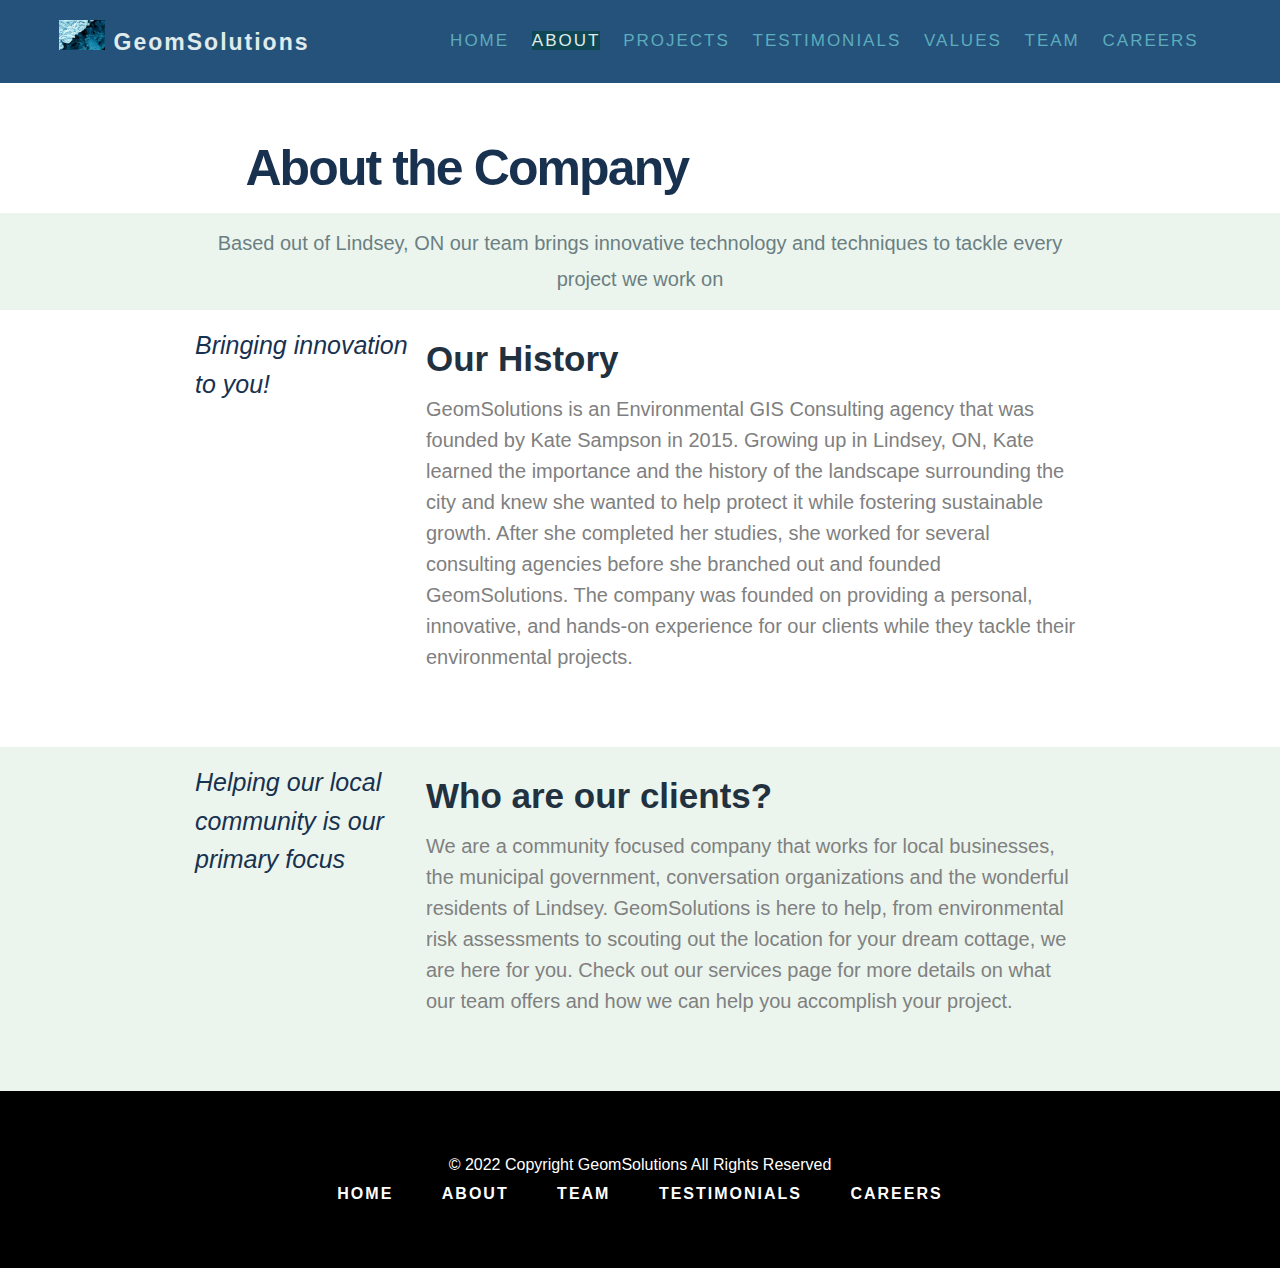
==== aboutus.html @ 4e74337c "footer to all pages" ====
<!DOCTYPE html>
<html lang="en">
<head>
<title> About Us </title>
  <link rel="stylesheet" href="stylesheet.css">
<!--
* Favicon/Meta
* Owner : Kevin VD
* Date  : Nov 23 (v1)
-->
 <link rel="shortcut icon" href="images/remote-sensing.jpg" type="image/x-icon"><!--KVD: Icon logo will be changed once logo is designed/W3S-->
 <meta charset="UTF-8">
 <meta name="viewport" content="width=device-width, initial-scale=1.0"><!--Setting Viewport, set width of page-follow device screen width/initial zoom scale 1/W3S-->
 <script src="https://ajax.googleapis.com/ajax/libs/jquery/3.6.1/jquery.min.js"></script>
 <!--End Owner: Kevin VD-->
</head>
<body>
<!--beginning of the navigation bar -->
<!--
- Owner: Jessica Murdoch
- Date: November 21, 2022
- Nav bar basics are from w3schools and heavily modified
-->
         <!--&-->
<!--
* NavBar setup for responsive menu w/ icon + JavaScript / Inspiration: W3S + https://www.youtube.com/watch?v=FazgJVnrVuI 
* Owner : Kevin VD
* Date  : Nov 23 (v1)
-->
<nav class="navbar">
  
  <div class="GeomSolutions"> 
    <a class="CompanyName" href=index.html>
      <img class="CompanyLogo" src="images/remote-sensing.jpg"/>
      GeomSolutions
    </a>
  </div>
    <ul class="navlist" id="NavList">
      <li class="list_item">
        <a href="index.html">Home</a>
      </li>
      <li class="list_item">
        <a class="active" href="aboutus.html">About</a>
      </li>
      <li class="list_item">
        <div>
        <a href="pastprojects.html">Projects</a>
        </div>
      <ul class="sub_drop">
          <li class="list_item"><a href="pastprojects.html">Past Projects</a></li>
          <li class="list_item"><a href="projects.html">Remote Sensing</a></li>
          <li class="list_item"><a href="coding.html">Coding</a></li>
          <li class="list_item"><a href="spatial.html">Spatial</a></li>
          <li class="list_item"><a href="surveying.html">Surveying</a></li>
      </ul>
      </li>
      <li class="list_item">
        <a href="testimonials.html">Testimonials</a>
      </li>
      <li class="list_item">
        <a href="values.html">Values</a>
      </li>
      <li class="list_item">
        <a href="team.html">Team</a>
      </li>
      <li class="list_item">
        <a href="careers.html">Careers</a>
      </li>
    </ul>
    <div class="menuicon" id="MenuIcon"> 
      <div class="menu_bar"> </div>
      <div class="menu_bar"> </div>
      <div class="menu_bar"> </div>
      <div class="menu_bar"> </div>
    </div>  
</nav>
<!--End Owner: Kevin VD-->
<!--end of the navigation bar -->
  


<!-- *** Esther Kim - About Section Headings Sample (Nov21 v1) *** -->
<div class="row">
  <h2 class="h2text">About the Company</h2>
</div>  
<!--*** End: Esther Kim *** --> 

<!-- body of the main content -->

<!-- START
  Owner: Meghan Noonan 
  Purpose: Paragraph and div blocking 
  Inspiration notes: The general structure of the text placement was inspired by the About Us page on the capital stairs website. 
  The code was not directly sourced from the website but modified from multiple sources including lectures, text book, W3Schools and 
  some inspiration from capital stairs. The colour placement of the div boxes was inspired by the ZanderPlan property 
  developers page where the colour spans the entire page. 
  Inspiration Links: https://www.zanderplan.com/how-zanderplan-works-with-developers/ and https://capitalstairsinc.com/about_us/ 
-->

<div class = "mainbox"> 

<!-- this is the body of the about us page-->
<!-- Page content written by Meghan-->
<div class = "topbox">
<p> Based out of Lindsey, ON our team brings innovative technology and techniques to tackle every project we work on </p>

</div>
<div class = "sectionboxone">
<div  class = "quotebox"> 
<p> Bringing innovation to you! </p>
</div>
<div class = "paragraphbox"> 
<!--*** Esther Kim *** --> 
    <h3 class="h3text">Our History</h3>
<!--*** End: Esther Kim *** --> 
<p> GeomSolutions is an Environmental GIS Consulting agency that was founded by Kate Sampson in 2015. Growing up in Lindsey, ON, 
  Kate learned the importance and the history of the landscape surrounding the city and knew she wanted to help protect it while 
  fostering sustainable growth. After she completed her studies, she worked for several consulting agencies before she branched out 
  and founded GeomSolutions. The company was founded on providing a personal, innovative, and hands-on experience for our clients while 
  they tackle their environmental projects. </p>
</div>
</div>
</div>
<!-- Meghan Noonan END -->

<!-- START
  Owner: Meghan Noonan, see above notes for inspiration -->
  <!-- Content written by Meghan Noonan -->
<div class = "sectionboxtwo">

<div  class = "quotebox"> 
<p> Helping our local community is our primary focus </p>
</div>
<div class = "paragraphbox"> 
  <!--*** Esther Kim *** --> 
  <h3 class="h3text">Who are our clients?</h3>
  <!--*** End: Esther Kim *** --> 
<p> We are a community focused company that works for local businesses, the municipal government, conversation organizations and the wonderful 
  residents of Lindsey. GeomSolutions is here to help, from environmental risk assessments to scouting out the location for your dream cottage, 
  we are here for you. Check out our services page for more details on what our team offers and how we can help you accomplish your project.  </p>
</div>
</div>

<!-- Meghan Noonan END -->
  <!--
* Scroll to top button 
* Inspiration:Inspired by: https://www.w3schools.com/howto/howto_js_scroll_to_top.asp 
* Owner : Kevin VD
* Date  : Dec 05 
-->
<button onclick="topFunction()" id="TopBtn" title="Scroll to top">Top</button>
</body>
<!-- beginning of footer bar at bottom 
inspiration from https://www.w3schools.com/howto/tryit.asp?filename=tryhow_css_fixed_footer the layout, colour and overall form has been heavily modified
Date: December 07, 2022-->
<footer>
	<p>&#169 2022 Copyright GeomSolutions All Rights Reserved </p>
  <div class = "footer">
    <a href="index.html">Home</a>
    <a href="aboutus.html">About</a>
    <a href="team.html">Team</a>
    <a href="testimonials.html">Testimonials</a>
    <a href="careers.html">Careers</a>
    
  </div>
</footer>

<!--*** End Owner: Jessica Murdoch *** -->
<script src="myscripts.js"></script> <!--Link to external javascript-->
</html>
---- stylesheet.css ----
* {									
	box-sizing: border-box;			/* Width and height calculations will include padding and borders */
	margin: 0;						      /* Overrides defaults and sets the margin of the entire page to 0 */
	padding: 0;						      /* Overrides defaults and sets the padding of the entire page to 0 */
}

body, html {
  height: 100%;
  line-height: 1.8;
  font-family:Verdana,sans-serif; /* Font default for page may be placed here? - Esther */
}

/***************** 
* Scroll to top button 
* Inspiration:Inspired by: https://www.w3schools.com/howto/howto_js_scroll_to_top.asp 
* Owner : Kevin VD
* Date  : Dec 05 
******************/

#TopBtn {
  display: none;
  position: fixed;
  bottom: 20px;
  right: 20px;
  z-index: 99;
  font-size: 14px;
  border: none;
  outline: none;
  background-color: #24527a;
  color: #e0ebeb;
  cursor: crosshair;
  padding: 10px;
  border-radius: 40px;
}

#TopBtn:hover {
  background-color: #5dacbd;
}

/*------------Fullscreen NavBar----------------*/ 
/***************** 
* Fullsize NavBar/Tablet + Mobile Screen NavBar/Active class for JavaScript/ 
* Inspiration: W3S https://www.w3schools.com/howto/howto_js_topnav_responsive.asp  / https://www.youtube.com/watch?v=FazgJVnrVuI
* Owner : Kevin VD
* Date  : Nov 23 (v1)
******************/
.navbar {
  background-color: #24527a; 
  color:#5dacbd;
  display:flex;
  overflow: hidden;
  justify-content: space-around;
  align-items: center;
}
.navlist {
  list-style: none;
  float: right;
  color: #5dacbd; 
  padding: 10px 14px;
  text-decoration: none;
  font-weight: normal;
  text-transform: uppercase;
  letter-spacing: 2px;
  font-size: 17px;
}
.navlist .list_item {
  display: inline-block;
  padding: 16px 8px;
}
.navbar a {
  color:#5dacbd;  
  text-decoration: none;
}
.navbar a:hover {
  color:  #e0ebeb; 
  transition: all 0.4s;
}
.navlist a.active {
  background-color: #0f4754;
  color:  #e0ebeb; 
}
.navbar .CompanyLogo {
  height: 30px;
}
.navbar .CompanyName {
  color: #e0ebeb; 
  text-decoration: none;
  letter-spacing: 2px;
  font-size: 23px;
  font-weight: bold;
}
.menu_bar {
  width: 22px;
  height: 3.5px;
  background-color: #e0ebeb; 
  margin-bottom: 4.5px;
}
.menuicon { /*Hide icon until @media mod kicks in aka smaller than 960px screen*/
  display: none;
}
/***************** 
* jQuery drop menu 
* Inspiration: jQuery HTML Tutorial: https://www.youtube.com/watch?v=tdwXQRZUiRw
* Owner : Kevin VD
* Date  : Dec 05
******************/
ul.sub_drop {
  position:absolute;
  width:min-content;
  background-color: #24527a;
  display: none;
  padding: 5px 6px;
  margin: 0;
}
ul.sub_drop li:first-child{
  margin-top: -25px;
}

ul.sub_drop li > a:hover {
 border: none;
 color: #5dacbd;
 transition: 0.5s;
}
ul.sub_drop li a {
  text-decoration: none;
  /* float:none; */
  display:inline-flex;
  text-align: center;
  color: #e0ebeb;
  font-size: small;
 }
/*------------NavBar Media Screen Mods + Sub Drop Menu-------------*/
@media all and (max-width:960px) {
  .navbar {
    flex-direction: column;
    position: relative;
    transition: ease-in-out 0.4s;
  }
  ul.sub_drop {
    position:sticky;
    width:fit-content;
    background-color: #24527a;
    display: none;
    margin-top: 25px;
    margin-left: auto; /*Auto adjust drop list to center when screen size changes*/
    margin-right: auto;
  }
  ul.sub_drop li:first-child{ /*Sets position of first drop down link*/
    margin-top: -25px;
  }
  
  ul.sub_drop li > a:hover {
   border: none;
   color: #5dacbd;
   transition: 0.5s;
  }
  ul.sub_drop li a {
    text-decoration: none;
    display:flex;
    text-align: center;
    color: #e0ebeb;
    font-size: small;
   }
  .menuicon {
    display: block;
    position: absolute;
    right: 12px;
    top: 12px;
  } 
  .navlist {
    list-style-type: none;
    width: 100%;
    text-align: center;
    padding-top: 6px;
    display: none;/*Hide nav list items*/
  }
  .navlist .list_item {/*Want to add transition for menu drop down*/
    display: block;
    padding: 8px 4px;
    text-align: center;
    padding-top:8px;
  }
  .navbar .GeomSolutions {/*Align name/logo left*/
    width: 100%;
    margin-left: 8px;
    margin-top: 8px;
  }
  .active { /*Active class for JavaScript to bring our list back once icon is clicked*/
    display: block
  }
}

/* --- Kevin VD: END NavBar CSS + JavaScript class + jQuery drop menu--- */



/*********************
Owner: Jessica Murdoch
Inspiration: The basics were inspired from w3schools https://www.w3schools.com/howto/tryit.asp?filename=tryhow_css_fixed_footer and heaviliy modified it with different colour choices, hovering, text, etc...*/
/*'.bottomfooter' is used for the style/CSS of the footer bar at the bottom. 
/*Date: Dec 07, 2022
********************/

.bottomfooter {
  position: fixed;
  left: 0;
  bottom: 0;
  width: 100%;
  text-align: center;
}
 
.bottomfooter a {
  color: #ffffff;
  text-align: center;
  text-decoration: none;
  padding: 18px 22px;
  font-weight: bold;
  text-transform: uppercase;
  letter-spacing: 2px;
  font-size: 17px;
}

.bottomfooter a:hover {
  background-color: #e0ebeb;
  color: black;
}

footer {
	left: 0;
  bottom: 0;
  width: 100%;
  background-color: Black;
  color: white;
  text-align: center;
  padding: 60px;
}

.footer a {
  color: #ffffff;
  text-align: center;
  text-decoration: none;
  padding: 8px 22px;
  font-weight: bold;
  text-transform: uppercase;
  letter-spacing: 2px;
}

.footer a:hover {
  background-color: #e0ebeb;
  color: black;
}


/* End Owner: Jessica Murdoch */

/***************** 
* Heading Defaults
* Owner : Esther Kim
* Date  : Dec 06 (v2)
* Referenced Palettes from Group Discussion:
* * https://palettes.shecodes.io/palettes/1548#palette
* * https://palettes.shecodes.io/palettes/1551
******************/
h1, h2, h3, h4, h5, h6 { /* Default for all hn */
	font-family: Helvetica, sans-serif; /* Several fonts should be listed for fallback */ 
}
h1 { /* Main Page Heading - have not used yet*/
  padding-top: 50px; 
	margin-left: 5px;
	font-size: 8vw; /* font unit vw for responsive design */
}
h2 { /* Heading for non-main pages */
	font-size: 50px;
	margin-left: 30px;
  color: #18314F;
  padding-left: 8%; /* to align with page contents */
  letter-spacing: -0.5mm;
}
h3 { /* Supporting Heading */
	color: #22313f; 
  font-size: 35px;
	margin-top: 10px;
  margin-bottom: 20px;
}
h4 { /* Supporting Heading - Centered */
	color: #272343; 
  font-size: 35px;
	text-align: center;
	margin-left: 35px;
}
h5 { /* Inner Heading */
  color: #5588a3;
  font-size: 30px;
	margin: 20px;
}
h6 { /* Heading - Specific use for main page*/
  color: #5588a3;
  font-size: 40px;
  font-style: italic;
  letter-spacing: -0.7mm;
  margin: 40px;
}
/* End Owner: Esther Kim */

/* --- Lucija Bralic: Header Image Start --- */
/* Inspiration: https://www.w3schools.com/w3css/w3css_templates.asp "Startup Template"  */
.header-image {
  filter:grayscale(50%);
  background-position: center;
  background-size: cover;
  background-image: url("images/image-header.jpg");
  min-height: 100%;
  position: relative;
}

.header-image-text {
  position: absolute;
  top: 50%;
  left: 0%;
  transform: translate(0%,-50%);
  -ms-transform: translate(-0%,-50%);
  color:#fff;
  padding: 48px;
}

.header-image-title {
  font-size: 64px;
}

.header-image-title-small {         /* Lowers the size of the title when the screen is small */
  font-size: 36px;
}

.header-image-subtitle {
  font-size:18px;
}

@media (max-width:600px) {          /* Hides the large title text when the screen is small */
.header-text-hide-small {
    display: none;
  }
}

@media (min-width:601px) {
  .header-text-hide-large {      /* Hides the small title text when the screen is large */
    display:none;
  }
}

.header-button {
  border: none;
  display:inline-block;
  padding:12px 24px;
  margin-top:16px;
  vertical-align:middle;
  overflow:hidden;
  text-decoration:none;
  font-size:18px;
  color:inherit;
  background-color:inherit;
  text-align:center;
  cursor:pointer;
  white-space:nowrap;
  color:#000;
  background-color:#fff;
  opacity:0.60;
}

.header-button:hover {
  color:#000;
  background-color:#ccc;
  opacity:1;
}
/* --- Lucija Bralic: Header Image End --- */

/* --- Lucija External Links Begin --- */
/* Inspiration: https://www.w3schools.com/howto/howto_css_social_media_buttons.asp */
/* Brand icons ("Font Awesome") https://www.w3schools.com/icons/fontawesome_icons_brand.asp */
.socialmedia {
	padding:24px 48px;
  position:absolute;
  left:0;
  bottom:0;
}

.fa {
  font-size: 20px;				/* Size of the brand icon */
  text-decoration: none;		/* Removes link underline*/
  margin: 10px 5px;
  color: white;
}

.fa:hover {				/* When the user hovers over the social media link, the opacity is lowered */
  opacity: 0.7;
}
/* --- Lucija External Links End --- */


/* --- Page Content --- */
.page-content {
	max-width:1564px;
  margin-left:auto;
  margin-right:auto;
  padding:8px 16px;
}

/* --- Lucija Project Images Begin --- */

.project-container:after,.project-container:before,.project-row-padding:after,.project-row-padding:before {
  content:"";
  display:table;
  clear:both;
}

.project-container {
  padding:0.16px 16px;
  margin-bottom: 16px;
  
}

.project-third {
  float:left;
  width:100%;
  padding:0 8px;
  
}

@media (min-width:601px) {
  .project-third {
    width:33.33333%;
  }
}

.project-display-container {
  position:relative;
}

.project-display-textbox {
  position:absolute;
  left:0;
  top:0;
  z-index: 1;			/* Brings the black box to the front, so that its opacity is not lowered when the user hovers over the image */
  color:#fff;
  background-color:#000;
  padding:8px 16px;
}

.project-image img {
	width: 100%;
}

.project-image:hover {				/* When the user hovers over the social media link, the opacity is lowered */
  opacity: 0.7;
}
/* --- Lucija Project Images End --- */

/***************** 
* Classes for Heading Arrangement
* Owner : Esther Kim
* Date  : Dec 06 (v2)
* Ref   : https://www.w3schools.com/css/css_website_layout.asp
******************/
.h2text {
  margin-left: 80px;
  margin-top: 40px;
}
.centerGrid {
  margin: auto;
  max-width: 80%;
  padding-top: 5%;
  padding-bottom: 5%;
}
.column { /* main column setting              *** */
  float: left;
}
/* Left column - for dividing a section from the main text*/
.column.side {
  width: 30%;
  text-align: right;
}
/* Main column - for when a side column is used*/
.column.main {
  width: 70%;
}
.column.h3 {
  margin-bottom: 20px;
}
.row { /* to format columns together, or headings alone */
  margin-left: 75px;
  margin-right: 75px;
}
/* Clear floats after the columns */
.row:after {
  content: "";      /* used with :after, in this case, inserts empty str */
  display: block;   /* :after item behaves like block */
  clear: both;      /* clears area from other floating elements - both side	*/
}
/* Code for Grid used in Testimonial Page */
/* Reference for the reason in using grids over original flexbox idea */
/* https://css-tricks.com/equal-columns-with-flexbox-its-more-complicated-than-you-might-think/ */
.grid-container {
  display: grid;
  grid-auto-flow: column; /* makes behaviour like flexbox */
  grid-auto-columns: 1fr;
  gap: 1em;
}
.grid-container > div { /* for use in div */
  background-color: #ffffff;
  text-align: center;
  margin: 30px;
  padding: 20px;
  box-shadow: 0 5px 10px rgb(0, 0, 0, 0.2); /* colour transparency is the last parameter */
}
.grid-container2 { /* Another version for 'Why choose us' section */
  display: grid;
  justify-items: center;
  align-items: center;
  grid-auto-flow: column; /*makes behaviour like flexbox*/
  gap: 1em;
}
.grid-container2 > div {
  background-color: #ffffff;
  text-align: center;
  margin: 20px;
  padding: 20px;
}
.testQuote { /* For alignment and spacing in testimonial quote names. */
  line-height: 400%;
  text-align: left;
}
/* Responsive design for .grid-container - shifts to a stacking arrangement when screen size passes limit */
@media screen and (max-width: 1150px) {
  .grid-container {
    grid-auto-flow: row; /* change orientation of the boxes */
  }
  .grid-container2 {
    grid-auto-flow: row; /* change orientation of the boxes */
    gap: 20px;
  }
}
/* Responsive design for .column - shifts to a stacking arrangement when screen size passes limit */
@media screen and (max-width: 1000px) {
  .column.side, .column.main {
    width: 100%;
  }
  .column.side {    /* Re-align side column text to center */
    text-align: center;
  }
  .h2text {
    margin-left: 30px;
    padding: 0%;
  }
}
/* Responsive design for headings and their margins for smaller screen size */
@media screen and (max-width: 600px) {
  .row {
	  margin-left: 40px;
    margin-right: 40px;
  }
  .h2text {
	  font-size: 40px;  
	  margin-top: 40px;
  }
  .h3text {
    font-size: 30px;
	  margin: 30px;
  }
  .h4text {
    font-size: 30px;
    margin: 30px;
  }
  .h5text {
    font-size: 25px;
	  margin: 30px;
  }
  .h6text {
    font-size: 30px;
  }
}
/* End Owner: Esther Kim */

/* Meghan Noonan: Owner of body section START*/
body {
	margin:0;
	padding:0;
}

/* inspiration for the body is the capital stairs website and the souce code is modified from W3Schools, 
lecture content, textbook and the capital stairs website */

/* Other pages body will be modified by swapping quote box for images and adding tabs */

/* colour palette is not solidified */ 

.topbox{
	padding-right: 15%;
	padding-left: 15%;
	padding-bottom: 1%;
	padding-top: 1%;
	text-align: center;
	font-size: 20px; 
	font-family: Verdana, sans-serif;
	color: #6B7F82;
	background-color: #EBF5EE; 
}

.sectionbox{
	background-color: #EBF5EE; /* background colour will be changed when colours are chosen */
	padding-right: 15%;
	padding-left: 15%;
	padding-bottom: 5%;
	padding-top: 5%;
	
}

.sectionboxone{
	display: flex; /* make it so the text boxes can stack if screen is smaller */
	flex-direction: row;
	background-color: white;
	padding-right: 15%;
	padding-left: 15%;
	padding-bottom: 5%;
	padding-top: 1%;
	
}

.sectionboxtwo{
	display: flex;
	flex-direction: row;
	background-color: #EBF5EE; /* background colour will be changed when colours are chosen */
	padding-right: 15%;
	padding-left: 15%;
	padding-bottom: 5%;
	padding-top: 1%;
	
}

/* for other pages the quote box will be swapped for images that will be contained in the section boxes */
.quotebox{
	padding: 3px; /* quote box has different padding levels to make it left justified from center */
	flex: 25%;
	font-size: 25px; 
	font-style: italic;
	font-family: Verdana, sans-serif;
	color: #18314F;
	font-style: italic;
	line-height: 155%;


} 
/* Paragraph/div formmating for the values page */

.paragraphbox{
	padding: 10px;
	flex: 75%;
	font-size: 20px; 
	font-family: Verdana, sans-serif; 
	color: gray;
	line-height: 155%; /* add spaces between rows of text for readability */
}

.values{
  padding: 40px;
	flex: 75%;
	font-size: 20px; 
	font-family: Verdana, sans-serif; 
	color: gray;
	line-height: 155%; /* add spaces between rows of text for readability */

}

/*Pragraph formatting for the teams page for the checkerboard effect */
/*dog used a stand in picture */

.pad{
	background-color: white; /* background colour will be changed when colours are chosen */
	padding-left: 10%;
	padding-right: 10%;
	padding-top:0%;
}

.sectionboxoneteam{
	display: flex; /* make it so the text boxes can stack if screen is smaller */
	flex-direction: row;
	background-color: white;
	padding:5%;
	
}

.sectionboxtwoteam{
	display: flex;
	flex-direction: row;
	background-color: #EBF5EE; /* background colour will be changed when colours are chosen */
	padding: 5%;

	
}

/* for other pages the quote box will be swapped for images that will be contained in the section boxes */
.quoteboxteam{
	padding: 3px; /* quote box has different padding levels to make it left justified from center */
	flex: 25%;
}


.paragraphboxteam{
	padding-left: 2%;
	padding-right: 2%;
	flex: 75%;
	font-size: 20px; 
	font-family: Verdana, sans-serif; 
	color: gray;
	line-height: 155%; /* add spaces between rows of text for readability */
}


@media (max-width: 1400px){
	.sectionboxoneteam, .sectionboxtwoteam{
		flex-direction: column;
	}

}

/* Add space on the Past Projects page between the projects boxes */
.padpast{
	background-color: white; /* background colour will be changed when colours are chosen */
	padding-left: 10%;
	padding-right: 10%;
	padding-bottom:5%;
}

/* Add padding between the paragraphs on the coding page */ 
.coding{
  padding-bottom:5%;
}

/* format the left jusitified quote box to make the text bold but hold the same general formatting of the template */

.quoteboxprojects{
	padding: 3px; /* quote box has different padding levels to make it left justified from center */
	flex: 25%;
	font-size: 25px; 
	font-style: Bold;
	font-family: Verdana, sans-serif;
	color: #18314F;
	line-height: 155%;


} 

/* Add responsiveness to past projects images and team images */

@media (max-width: 900px){
	.pastprojects, .imgteam{
		max-width: 100%;
		padding: 5%;
	}

}

/* this link will be edited once 'company content is solidified */ 
.teamlinks{
	font-family: Verdana, sans-serif; 
	color: black;
  text-decoration: none;
  font-size: 20px;
}

/* @media sourced from W3Schools CSS Flex Responsive tutorial https://www.w3schools.com/css/css3_flexbox_responsive.asp */

@media (max-width: 800px){
	.sectionboxone, .sectionboxtwo{
		flex-direction: column;
	}
	

}

/* adding lin break colour to testimonials page */
.linebreak{
  text-align:center;
  width:100%;
  border-top:10px solid #EBF5EE;

}

/* Add formatting to fonts on the testimonials page for body text */
.testimonials2{
	font-size: 20px; 
	font-family: Verdana, sans-serif; 
	color: gray;
  font-style: italic;
	line-height: 155%; /* add spaces between rows of text for readability */
}

.testimonials{
	font-size: 20px; 
	font-family: Verdana, sans-serif; 
	color: gray;
	line-height: 155%; /* add spaces between rows of text for readability */
}


/* Meghan Noonan: Owner of body section END */
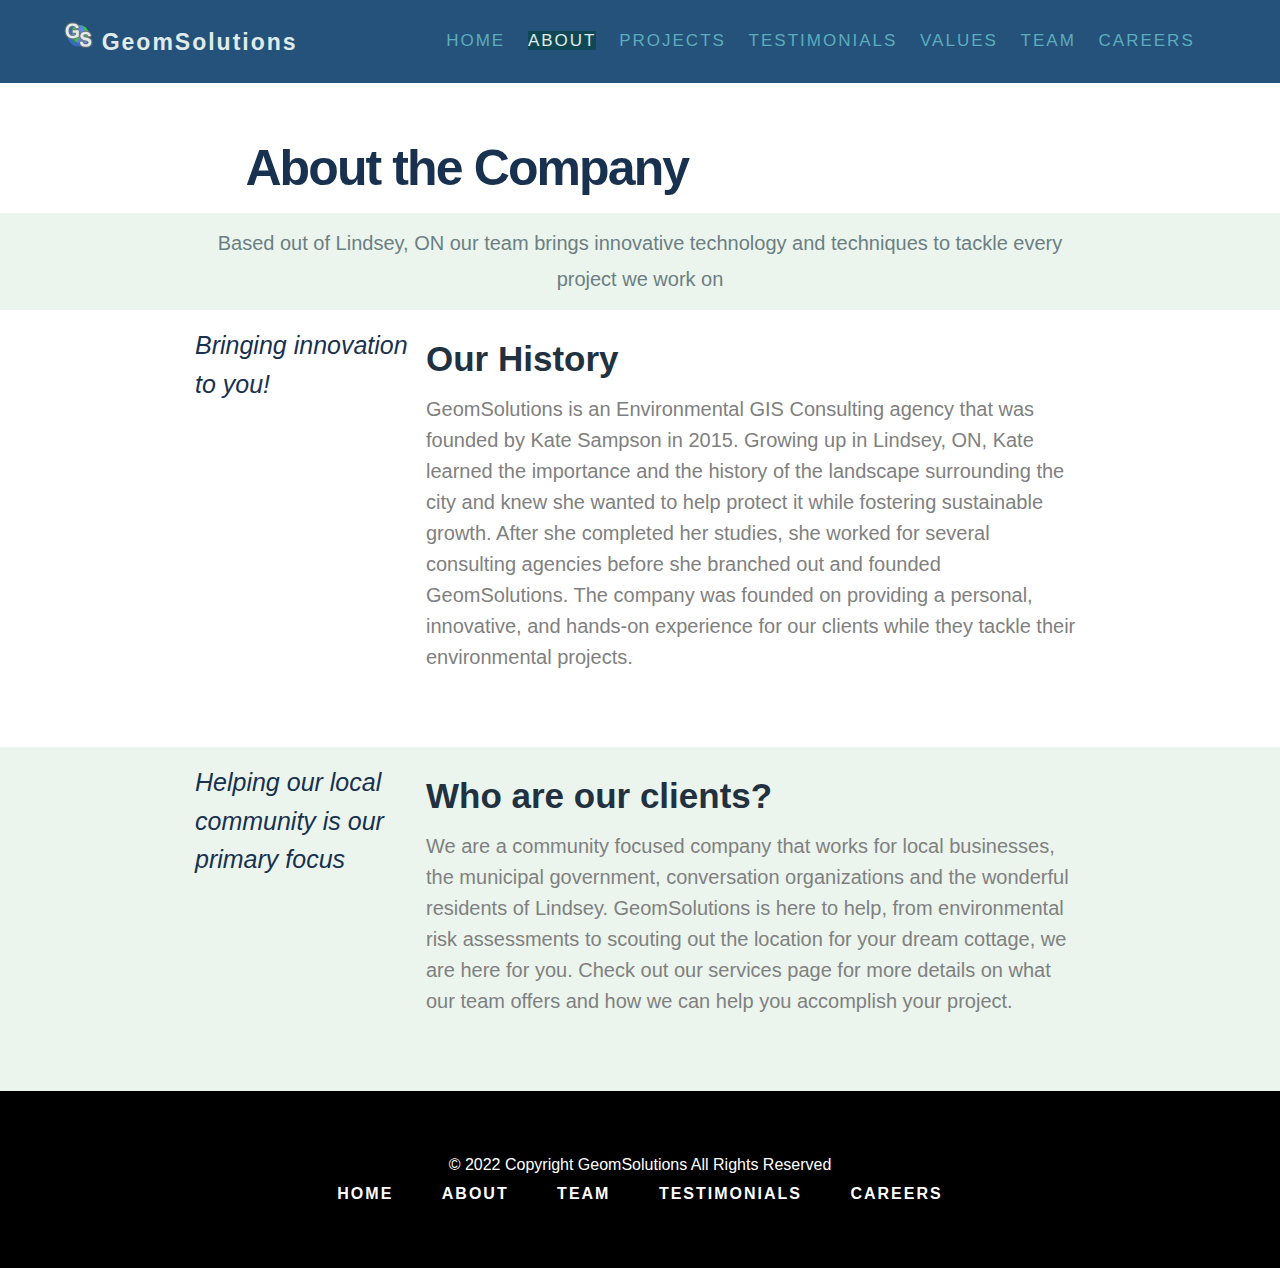
==== commit 54e425c0: "Changed company logo on aboutus and team pages" ====
--- a/aboutus.html
+++ b/aboutus.html
@@ -31,7 +31,8 @@
   
   <div class="GeomSolutions"> 
     <a class="CompanyName" href=index.html>
-      <img class="CompanyLogo" src="images/remote-sensing.jpg"/>
+      <img class="CompanyLogo" src="images/logo.png"/>
+      <!-- Logo source: https://pixabay.com/vectors/earth-globe-planets-space-world-2026996/-->
       GeomSolutions
     </a>
   </div>
--- a/stylesheet.css
+++ b/stylesheet.css
@@ -52,6 +52,10 @@
   justify-content: space-around;
   align-items: center;
 }
+/*
+Owner: Jessica Murdoch
+navbar basic desisn inspiration from https://www.w3schools.com/howto/howto_js_topnav.asp 
+Date November 22, 2022*/
 .navlist {
   list-style: none;
   float: right;
@@ -63,6 +67,7 @@
   letter-spacing: 2px;
   font-size: 17px;
 }
+/*End of navbar basics for navbar by Jessica Murdoch*/
 .navlist .list_item {
   display: inline-block;
   padding: 16px 8px;
@@ -201,29 +206,6 @@
 /*Date: Dec 07, 2022
 ********************/
 
-.bottomfooter {
-  position: fixed;
-  left: 0;
-  bottom: 0;
-  width: 100%;
-  text-align: center;
-}
- 
-.bottomfooter a {
-  color: #ffffff;
-  text-align: center;
-  text-decoration: none;
-  padding: 18px 22px;
-  font-weight: bold;
-  text-transform: uppercase;
-  letter-spacing: 2px;
-  font-size: 17px;
-}
-
-.bottomfooter a:hover {
-  background-color: #e0ebeb;
-  color: black;
-}
 
 footer {
 	left: 0;
@@ -305,7 +287,6 @@
 /* --- Lucija Bralic: Header Image Start --- */
 /* Inspiration: https://www.w3schools.com/w3css/w3css_templates.asp "Startup Template"  */
 .header-image {
-  filter:grayscale(50%);
   background-position: center;
   background-size: cover;
   background-image: url("images/image-header.jpg");
@@ -314,25 +295,29 @@
 }
 
 .header-image-text {
-  position: absolute;
+  /*position: absolute;*/
   top: 50%;
-  left: 0%;
-  transform: translate(0%,-50%);
-  -ms-transform: translate(-0%,-50%);
+  text-align: center;
+  /*transform: translate(0%,-50%);
+  -ms-transform: translate(-0%,-50%);*/
   color:#fff;
-  padding: 48px;
+  padding: 100px;
 }
 
 .header-image-title {
-  font-size: 64px;
+  font-size: 100px;
+  font-weight:bold;
+  text-align: center;
 }
 
 .header-image-title-small {         /* Lowers the size of the title when the screen is small */
   font-size: 36px;
+  text-align: center;
 }
 
 .header-image-subtitle {
-  font-size:18px;
+  font-size:30px;
+  text-align: center;
 }
 
 @media (max-width:600px) {          /* Hides the large title text when the screen is small */
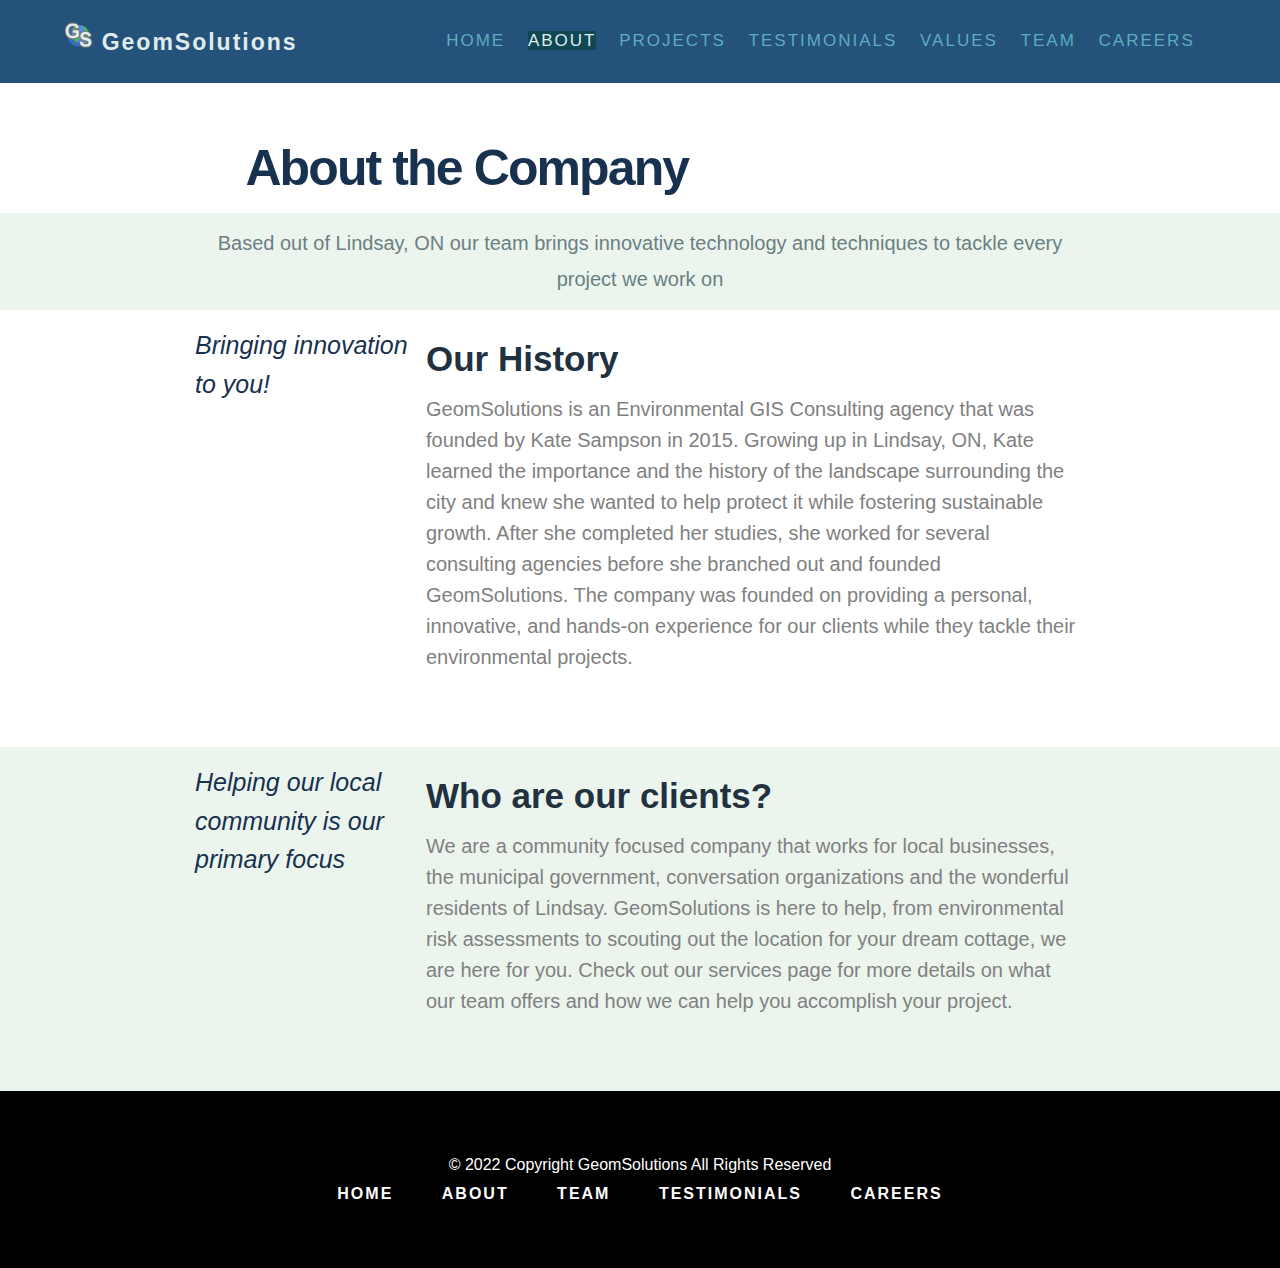
==== commit 59e5c073: "Fix spelling Meg" ====
--- a/aboutus.html
+++ b/aboutus.html
@@ -8,7 +8,7 @@
 * Owner : Kevin VD
 * Date  : Nov 23 (v1)
 -->
- <link rel="shortcut icon" href="images/remote-sensing.jpg" type="image/x-icon"><!--KVD: Icon logo will be changed once logo is designed/W3S-->
+ <link rel="shortcut icon" href="images/logo.png" type="image/x-icon"><!--KVD: Icon logo will be changed once logo is designed/W3S-->
  <meta charset="UTF-8">
  <meta name="viewport" content="width=device-width, initial-scale=1.0"><!--Setting Viewport, set width of page-follow device screen width/initial zoom scale 1/W3S-->
  <script src="https://ajax.googleapis.com/ajax/libs/jquery/3.6.1/jquery.min.js"></script>
@@ -31,7 +31,7 @@
   
   <div class="GeomSolutions"> 
     <a class="CompanyName" href=index.html>
-      <img class="CompanyLogo" src="images/logo.png"/>
+      <img class="CompanyLogo" src="images/logo.png" alt="Company logo">
       <!-- Logo source: https://pixabay.com/vectors/earth-globe-planets-space-world-2026996/-->
       GeomSolutions
     </a>
@@ -103,7 +103,7 @@
 <!-- this is the body of the about us page-->
 <!-- Page content written by Meghan-->
 <div class = "topbox">
-<p> Based out of Lindsey, ON our team brings innovative technology and techniques to tackle every project we work on </p>
+<p> Based out of Lindsay, ON our team brings innovative technology and techniques to tackle every project we work on </p>
 
 </div>
 <div class = "sectionboxone">
@@ -114,7 +114,7 @@
 <!--*** Esther Kim *** --> 
     <h3 class="h3text">Our History</h3>
 <!--*** End: Esther Kim *** --> 
-<p> GeomSolutions is an Environmental GIS Consulting agency that was founded by Kate Sampson in 2015. Growing up in Lindsey, ON, 
+<p> GeomSolutions is an Environmental GIS Consulting agency that was founded by Kate Sampson in 2015. Growing up in Lindsay, ON, 
   Kate learned the importance and the history of the landscape surrounding the city and knew she wanted to help protect it while 
   fostering sustainable growth. After she completed her studies, she worked for several consulting agencies before she branched out 
   and founded GeomSolutions. The company was founded on providing a personal, innovative, and hands-on experience for our clients while 
@@ -137,25 +137,18 @@
   <h3 class="h3text">Who are our clients?</h3>
   <!--*** End: Esther Kim *** --> 
 <p> We are a community focused company that works for local businesses, the municipal government, conversation organizations and the wonderful 
-  residents of Lindsey. GeomSolutions is here to help, from environmental risk assessments to scouting out the location for your dream cottage, 
+  residents of Lindsay. GeomSolutions is here to help, from environmental risk assessments to scouting out the location for your dream cottage, 
   we are here for you. Check out our services page for more details on what our team offers and how we can help you accomplish your project.  </p>
 </div>
 </div>
 
 <!-- Meghan Noonan END -->
-  <!--
-* Scroll to top button 
-* Inspiration:Inspired by: https://www.w3schools.com/howto/howto_js_scroll_to_top.asp 
-* Owner : Kevin VD
-* Date  : Dec 05 
--->
-<button onclick="topFunction()" id="TopBtn" title="Scroll to top">Top</button>
-</body>
+
 <!-- beginning of footer bar at bottom 
 inspiration from https://www.w3schools.com/howto/tryit.asp?filename=tryhow_css_fixed_footer the layout, colour and overall form has been heavily modified
 Date: December 07, 2022-->
 <footer>
-	<p>&#169 2022 Copyright GeomSolutions All Rights Reserved </p>
+	<p>&#169; 2022 Copyright GeomSolutions All Rights Reserved </p>
   <div class = "footer">
     <a href="index.html">Home</a>
     <a href="aboutus.html">About</a>
@@ -167,7 +160,18 @@
 </footer>
 
 <!--*** End Owner: Jessica Murdoch *** -->
+
+  <!--
+* Scroll to top button 
+* Inspiration:Inspired by: https://www.w3schools.com/howto/howto_js_scroll_to_top.asp 
+* Owner : Kevin VD
+* Date  : Dec 05 
+-->
+<button onclick="topFunction()" id="TopBtn" title="Scroll to top">Top</button>
+
 <script src="myscripts.js"></script> <!--Link to external javascript-->
+</body>
+
 </html>
 
 
--- a/stylesheet.css
+++ b/stylesheet.css
@@ -111,11 +111,12 @@
 ******************/
 ul.sub_drop {
   position:absolute;
-  width:min-content;
+  width:auto;
   background-color: #24527a;
   display: none;
-  padding: 5px 6px;
-  margin: 0;
+  padding: 3px 4px;
+  margin-left: auto; /*Auto adjust drop list to center when screen size changes*/
+  margin-right: auto;
 }
 ul.sub_drop li:first-child{
   margin-top: -25px;
@@ -246,7 +247,7 @@
 h1, h2, h3, h4, h5, h6 { /* Default for all hn */
 	font-family: Helvetica, sans-serif; /* Several fonts should be listed for fallback */ 
 }
-h1 { /* Main Page Heading - have not used yet*/
+h1 { /* Main Page Heading */
   padding-top: 50px; 
 	margin-left: 5px;
 	font-size: 8vw; /* font unit vw for responsive design */
@@ -278,28 +279,31 @@
 h6 { /* Heading - Specific use for main page*/
   color: #5588a3;
   font-size: 40px;
-  font-style: italic;
   letter-spacing: -0.7mm;
   margin: 40px;
+  text-align:center; /* align text with the main header text */
 }
 /* End Owner: Esther Kim */
 
-/* --- Lucija Bralic: Header Image Start --- */
+/***************** 
+* Header Image
+* Owner : Lucija Bralic
+* Date  : Dec 08
+******************/
 /* Inspiration: https://www.w3schools.com/w3css/w3css_templates.asp "Startup Template"  */
 .header-image {
   background-position: center;
   background-size: cover;
   background-image: url("images/image-header.jpg");
-  min-height: 100%;
+  min-height: 30%; /* Meghan - edited the max/min height of the image to ensure the entire image is above the fold and other content is shown above the fold to indicate users need to scroll to see everything */
+  max-height: 60%;
+  background-repeat: no-repeat ; /*added no repeat to enure background image was a single, non repeating image */
   position: relative;
 }
 
 .header-image-text {
-  /*position: absolute;*/
   top: 50%;
   text-align: center;
-  /*transform: translate(0%,-50%);
-  -ms-transform: translate(-0%,-50%);*/
   color:#fff;
   padding: 100px;
 }
@@ -310,11 +314,6 @@
   text-align: center;
 }
 
-.header-image-title-small {         /* Lowers the size of the title when the screen is small */
-  font-size: 36px;
-  text-align: center;
-}
-
 .header-image-subtitle {
   font-size:30px;
   text-align: center;
@@ -331,55 +330,7 @@
     display:none;
   }
 }
-
-.header-button {
-  border: none;
-  display:inline-block;
-  padding:12px 24px;
-  margin-top:16px;
-  vertical-align:middle;
-  overflow:hidden;
-  text-decoration:none;
-  font-size:18px;
-  color:inherit;
-  background-color:inherit;
-  text-align:center;
-  cursor:pointer;
-  white-space:nowrap;
-  color:#000;
-  background-color:#fff;
-  opacity:0.60;
-}
-
-.header-button:hover {
-  color:#000;
-  background-color:#ccc;
-  opacity:1;
-}
-/* --- Lucija Bralic: Header Image End --- */
-
-/* --- Lucija External Links Begin --- */
-/* Inspiration: https://www.w3schools.com/howto/howto_css_social_media_buttons.asp */
-/* Brand icons ("Font Awesome") https://www.w3schools.com/icons/fontawesome_icons_brand.asp */
-.socialmedia {
-	padding:24px 48px;
-  position:absolute;
-  left:0;
-  bottom:0;
-}
-
-.fa {
-  font-size: 20px;				/* Size of the brand icon */
-  text-decoration: none;		/* Removes link underline*/
-  margin: 10px 5px;
-  color: white;
-}
-
-.fa:hover {				/* When the user hovers over the social media link, the opacity is lowered */
-  opacity: 0.7;
-}
-/* --- Lucija External Links End --- */
-
+/* End Owner: Lucija Bralic */
 
 /* --- Page Content --- */
 .page-content {
@@ -389,12 +340,16 @@
   padding:8px 16px;
 }
 
-/* --- Lucija Project Images Begin --- */
+/***************** 
+* Project Images
+* Owner : Lucija Bralic
+* Date  : Dec 08
+******************/
 
 .project-container:after,.project-container:before,.project-row-padding:after,.project-row-padding:before {
   content:"";
   display:table;
-  clear:both;
+  clear:both;     /* Clearing the style before and after the container */
 }
 
 .project-container {
@@ -403,16 +358,16 @@
   
 }
 
-.project-third {
+.project-fourth {   /* Creating four floating project images */
   float:left;
   width:100%;
   padding:0 8px;
   
 }
 
-@media (min-width:601px) {
-  .project-third {
-    width:33.33333%;
+@media (min-width:801px) {    /* Adding responsive design to the images */
+  .project-fourth {
+    width:25%;
   }
 }
 
@@ -434,10 +389,10 @@
 	width: 100%;
 }
 
-.project-image:hover {				/* When the user hovers over the social media link, the opacity is lowered */
+.project-image:hover {				/* When the user hovers over the project image, the opacity is lowered */
   opacity: 0.7;
 }
-/* --- Lucija Project Images End --- */
+/* End Owner: Lucija Bralic */
 
 /***************** 
 * Classes for Heading Arrangement
@@ -455,21 +410,6 @@
   padding-top: 5%;
   padding-bottom: 5%;
 }
-.column { /* main column setting              *** */
-  float: left;
-}
-/* Left column - for dividing a section from the main text*/
-.column.side {
-  width: 30%;
-  text-align: right;
-}
-/* Main column - for when a side column is used*/
-.column.main {
-  width: 70%;
-}
-.column.h3 {
-  margin-bottom: 20px;
-}
 .row { /* to format columns together, or headings alone */
   margin-left: 75px;
   margin-right: 75px;
@@ -490,7 +430,7 @@
   gap: 1em;
 }
 .grid-container > div { /* for use in div */
-  background-color: #ffffff;
+  background-color: #EBF5EE; /*Meghan - adding colour */
   text-align: center;
   margin: 30px;
   padding: 20px;
@@ -512,6 +452,10 @@
 .testQuote { /* For alignment and spacing in testimonial quote names. */
   line-height: 400%;
   text-align: left;
+  font-size: 20px; 
+	font-family: Verdana, sans-serif; 
+	color: gray;
+	line-height: 155%; 
 }
 /* Responsive design for .grid-container - shifts to a stacking arrangement when screen size passes limit */
 @media screen and (max-width: 1150px) {
@@ -525,12 +469,6 @@
 }
 /* Responsive design for .column - shifts to a stacking arrangement when screen size passes limit */
 @media screen and (max-width: 1000px) {
-  .column.side, .column.main {
-    width: 100%;
-  }
-  .column.side {    /* Re-align side column text to center */
-    text-align: center;
-  }
   .h2text {
     margin-left: 30px;
     padding: 0%;
@@ -553,10 +491,6 @@
   .h4text {
     font-size: 30px;
     margin: 30px;
-  }
-  .h5text {
-    font-size: 25px;
-	  margin: 30px;
   }
   .h6text {
     font-size: 30px;
@@ -685,6 +619,7 @@
 .quoteboxteam{
 	padding: 3px; /* quote box has different padding levels to make it left justified from center */
 	flex: 25%;
+
 }
 
 
@@ -721,17 +656,6 @@
 
 /* format the left jusitified quote box to make the text bold but hold the same general formatting of the template */
 
-.quoteboxprojects{
-	padding: 3px; /* quote box has different padding levels to make it left justified from center */
-	flex: 25%;
-	font-size: 25px; 
-	font-style: Bold;
-	font-family: Verdana, sans-serif;
-	color: #18314F;
-	line-height: 155%;
-
-
-} 
 
 /* Add responsiveness to past projects images and team images */
 
@@ -761,13 +685,6 @@
 
 }
 
-/* adding lin break colour to testimonials page */
-.linebreak{
-  text-align:center;
-  width:100%;
-  border-top:10px solid #EBF5EE;
-
-}
 
 /* Add formatting to fonts on the testimonials page for body text */
 .testimonials2{
@@ -785,5 +702,52 @@
 	line-height: 155%; /* add spaces between rows of text for readability */
 }
 
-
+/* Homepage formatting for paragraph */
+.hometext{
+	font-size: 20px; 
+	font-family: Verdana, sans-serif; 
+	color: gray;
+	line-height: 155%; /* add spaces between rows of text for readability */
+  text-align:center;
+}
+
+/* Formatting for the spatial, coding, surveying pages paragraphs and images */
+
+.sectionboxoneprojects{
+	display: flex; /* make it so the text boxes can stack if screen is smaller */
+	flex-direction: row;
+	background-color: white;
+	padding:5%;
+	
+}
+
+
+/* for other pages the quote box will be swapped for images that will be contained in the section boxes */
+.quoteboxprojects{
+	padding: 3px; /* quote box has different padding levels to make it left justified from center */
+	flex: 25%;
+
+} 
+/* Paragraph/div formmating for the values page */
+
+.paragraphboxprojects{
+	padding-left: 2%;
+	padding-right: 2%;
+	flex: 75%;
+	font-size: 20px; 
+	font-family: Verdana, sans-serif; 
+	color: gray;
+	line-height: 155%; /* add spaces between rows of text for readability */
+}
+
+.pastprojects{
+  border: 4px solid #0f4754
+}
+
+@media (max-width: 1200px){
+	.sectionboxoneprojects{
+		flex-direction: column;
+	}
+
+}
 /* Meghan Noonan: Owner of body section END */
